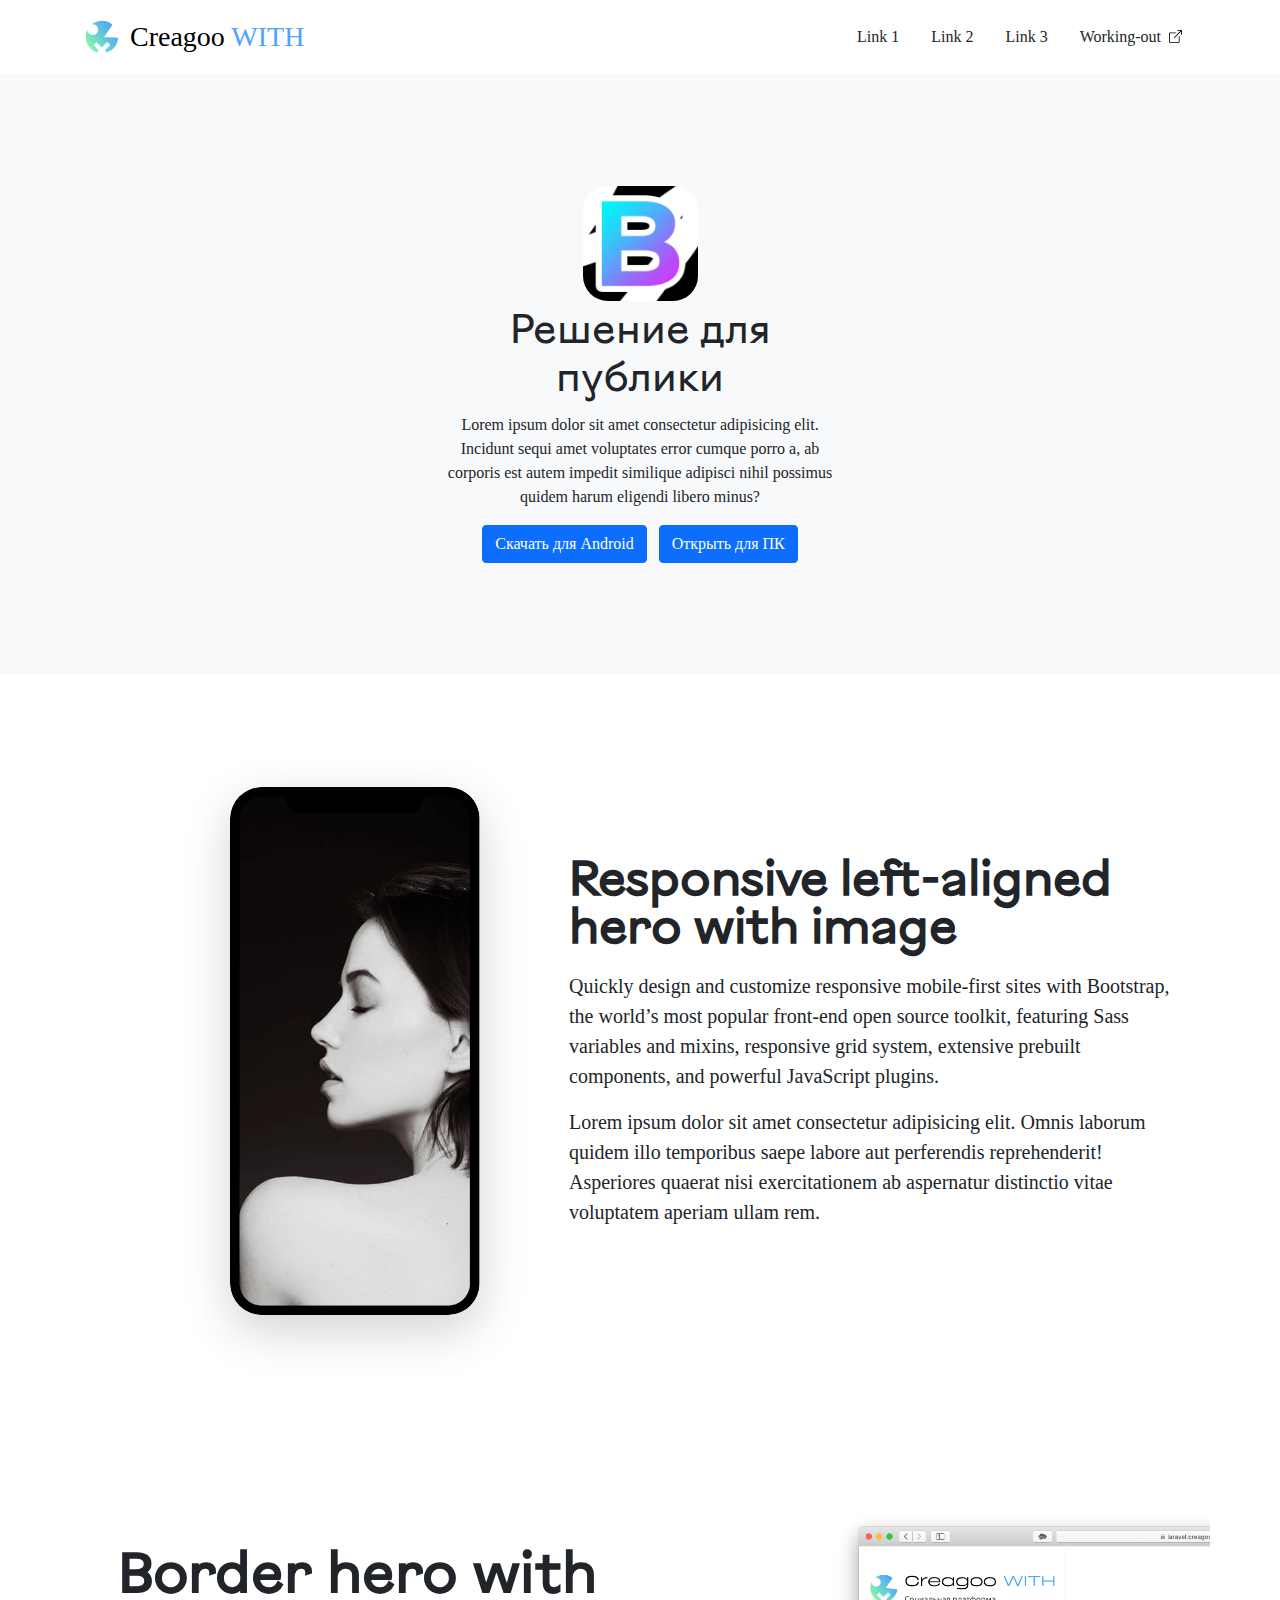
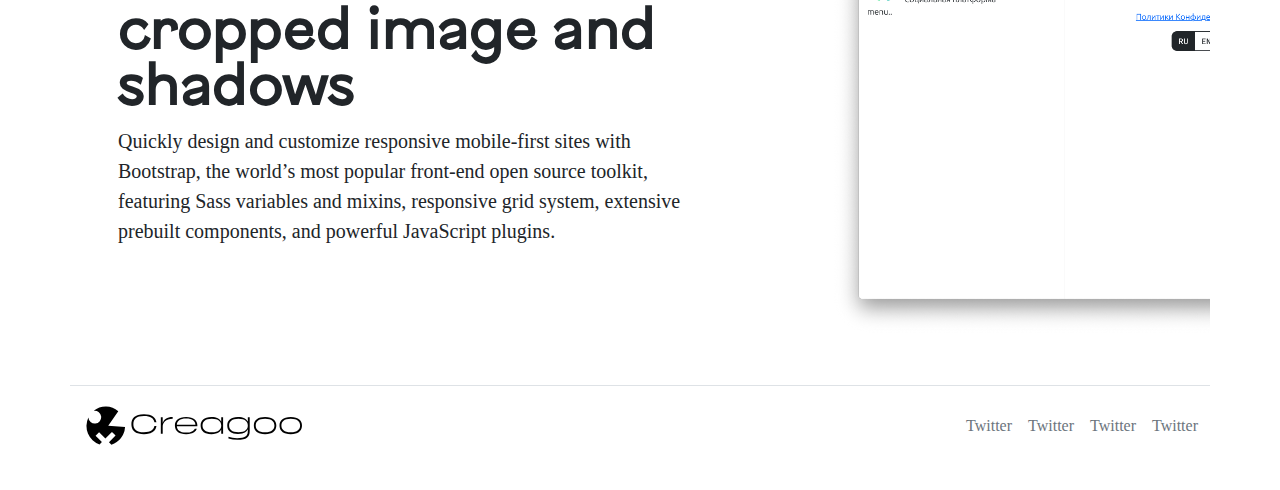
==== working-out.html @ 61b8380b "pages" ====
<!DOCTYPE html>
<html lang="ru">
<head>
    <meta charset="UTF-8">
    <meta http-equiv="X-UA-Compatible" content="IE=edge">
    <meta name="viewport" content="width=device-width, initial-scale=1.0">
    <title>Creagoo Виз | Доступно для Android, ПК</title>
    <meta name="theme-color" content="#4ca4ff">

    <link rel="stylesheet" href="/assets/css/app.css" />
    <link rel="stylesheet" href="/assets/css/bootstrap.css" />
</head>

<body>

    <!-- header -->
    <header class="d-flex container flex-wrap align-items-center justify-content-center justify-content-md-between py-3">
        <div class="d-flex me-auto align-items-center mb-md-0 text-dark text-decoration-none">
            <img class="flex-shrink-0 me-2" src="/assets/img/svg/logo/c_logo.svg" width="40" height="40" alt="Логотип Creagoo">
            <div class="logo logo--main bd-highlight text-decoration-none fs-3 m-0">Creagoo
                <span class="logo logo--with">
                    WITH
                </span>
            </div>
        </div>
    
        <ul class="nav">
            <li class="nav-link text-center"><a href="#" class="link-dark underline">Link 1</a></li>
            <li class="nav-link text-center"><a href="#" class="link-dark underline">Link 2</a></li>
            <li class="nav-link text-center"><a href="#" class="link-dark underline">Link 3</a></li>
            <li class="nav-link text-center"><a href="#" class="link-dark underline">
                Working-out
                <svg width="13" height="13" class="ms-1 mb-1">
                    <use xlink:href="/assets/img/svg/icons/bootstrap-icons.svg#box-arrow-up-right" />
                </svg>
            </a></li>
        </ul>
    </header>

    <!-- container -->
    <div class="bg-light mb-3">
        <div class="container" style="padding: 7rem">
            <div class="text-center m-auto" style="max-width: 400px;">
                <img src="/assets/img/png/logo.jpg" class="mb-2" style="border-radius: 25px" width="115px" height="115px">
                <h1>Решение для публики</h1>
                <p>
                    Lorem ipsum dolor sit amet consectetur adipisicing elit. Incidunt sequi amet voluptates error cumque porro a, ab corporis est autem impedit similique adipisci nihil possimus quidem harum eligendi libero minus?
                </p>
                <button class="btn btn-primary mx-1">
                    Скачать для Android
                </button>
                <button class="btn btn-primary mx-1">
                    Открыть для ПК
                </button>
            </div>
        </div>
    </div>

    <div class="container col-xxl-8 px-4 py-5">
        <div class="row flex-lg-row-reverse align-items-center g-5 py-5">
            <div class="col-lg-7">
                <h1 class="display-5 fw-bold lh-1 mb-3">Responsive left-aligned hero with image</h1>
                <p class="lead">Quickly design and customize responsive mobile-first sites with Bootstrap, the world’s most popular front-end open source toolkit, featuring Sass variables and mixins, responsive grid system, extensive prebuilt components, and powerful JavaScript plugins.</p>
                <p class="lead">Lorem ipsum dolor sit amet consectetur adipisicing elit. Omnis laborum quidem illo temporibus saepe labore aut perferendis reprehenderit! Asperiores quaerat nisi exercitationem ab aspernatur distinctio vitae voluptatem aperiam ullam rem.</p>
            </div>
            <div class="col-4 col-sm-4 col-lg-4">
                <img style="border-radius: 32px" src="/assets/img/png/iphone__example.png" class="d-block mx-lg-auto img-fluid shadow-lg" width="250" loading="lazy">
            </div>
        </div>
    </div>

    <div class="container my-5">
        <div class="row pe-lg-0 pt-lg-5 align-items-center">
            <div class="col-lg-7 p-3 p-lg-5 pt-lg-3">
                <h1 class="display-4 fw-bold lh-1">Border hero with cropped image and shadows</h1>
                <p class="lead">Quickly design and customize responsive mobile-first sites with Bootstrap, the world’s most popular front-end open source toolkit, featuring Sass variables and mixins, responsive grid system, extensive prebuilt components, and powerful JavaScript plugins.</p>
            </div>
            <div class="col-lg-4 offset-lg-1 p-0 overflow-hidden">
                <img class="rounded-lg-3" src="/assets/img/png/screenshot__1.png" alt="" width="720">
            </div>
        </div>
    </div>

    <!-- footer -->
    <footer class="d-flex flex-wrap justify-content-between align-items-center py-3 my-4 border-top container">
        <div class="col-md-4 d-flex align-items-center">
          <a href="//laravel.creagoo.ru" class="mb-3 me-2 mb-md-0 text-muted text-decoration-none lh-1">
            <img class="rounded-lg-3" src="/assets/img/svg/logo/logo_text__black.svg" width="220">
          </a>
          <!-- <span class="mb-3 mb-md-0 text-muted">© 2022 Company, Inc</span> -->
        </div>
    
        <ul class="nav col-md-4 justify-content-end list-unstyled d-flex">
          <li class="ms-3"><a class="text-muted underline" href="#">
              Twitter
          </a></li>
          <li class="ms-3"><a class="text-muted underline" href="#">
            Twitter
        </a></li>
        <li class="ms-3"><a class="text-muted underline" href="#">
            Twitter
        </a></li>
        <li class="ms-3"><a class="text-muted underline" href="#">
            Twitter
        </a></li>
        </ul>
      </footer>

</body>
</html>
---- assets/css/app.css ----
@import '/assets/css/main/index.css';
@import '/assets/css/main/bootstrap-edit.css';
@import '/assets/css/main/icons.css';
@import '/assets/css/main/sidebar.css';

@import '/assets/css/fonts/fonts.css';
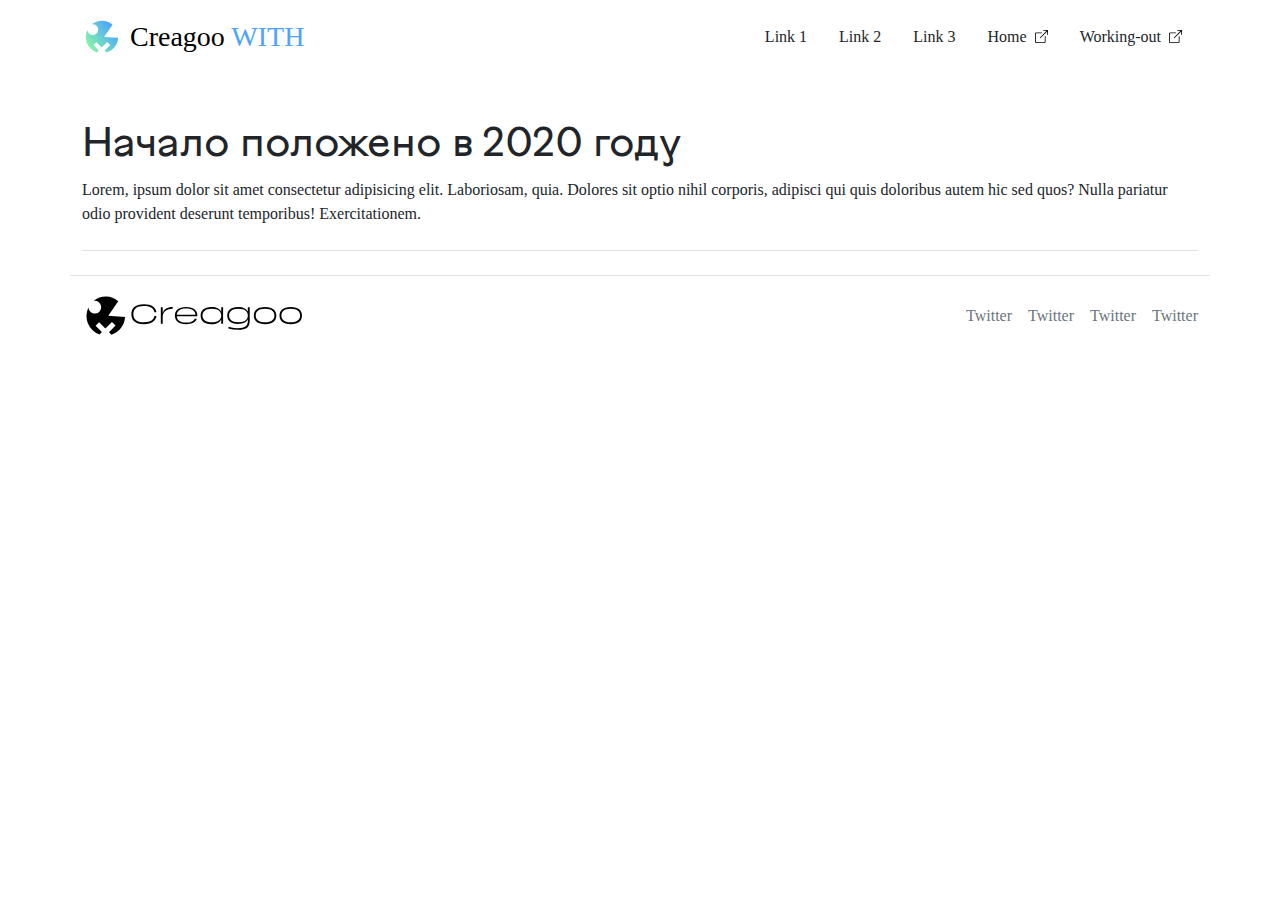
==== commit d48a3e9c: "header" ====
--- a/working-out.html
+++ b/working-out.html
@@ -15,19 +15,25 @@
 
     <!-- header -->
     <header class="d-flex container flex-wrap align-items-center justify-content-center justify-content-md-between py-3">
-        <div class="d-flex me-auto align-items-center mb-md-0 text-dark text-decoration-none">
+        <a href="/" class="d-flex me-auto align-items-center mb-md-0 text-dark text-decoration-none">
             <img class="flex-shrink-0 me-2" src="/assets/img/svg/logo/c_logo.svg" width="40" height="40" alt="Логотип Creagoo">
             <div class="logo logo--main bd-highlight text-decoration-none fs-3 m-0">Creagoo
                 <span class="logo logo--with">
                     WITH
                 </span>
             </div>
-        </div>
+        </a>
     
         <ul class="nav">
             <li class="nav-link text-center"><a href="#" class="link-dark underline">Link 1</a></li>
             <li class="nav-link text-center"><a href="#" class="link-dark underline">Link 2</a></li>
             <li class="nav-link text-center"><a href="#" class="link-dark underline">Link 3</a></li>
+            <li class="nav-link text-center"><a href="/" class="link-dark underline">
+                Home
+                <svg width="13" height="13" class="ms-1 mb-1">
+                    <use xlink:href="/assets/img/svg/icons/bootstrap-icons.svg#box-arrow-up-right" />
+                </svg>
+            </a></li>
             <li class="nav-link text-center"><a href="#" class="link-dark underline">
                 Working-out
                 <svg width="13" height="13" class="ms-1 mb-1">
@@ -37,47 +43,12 @@
         </ul>
     </header>
 
-    <!-- container -->
-    <div class="bg-light mb-3">
-        <div class="container" style="padding: 7rem">
-            <div class="text-center m-auto" style="max-width: 400px;">
-                <img src="/assets/img/png/logo.jpg" class="mb-2" style="border-radius: 25px" width="115px" height="115px">
-                <h1>Решение для публики</h1>
-                <p>
-                    Lorem ipsum dolor sit amet consectetur adipisicing elit. Incidunt sequi amet voluptates error cumque porro a, ab corporis est autem impedit similique adipisci nihil possimus quidem harum eligendi libero minus?
-                </p>
-                <button class="btn btn-primary mx-1">
-                    Скачать для Android
-                </button>
-                <button class="btn btn-primary mx-1">
-                    Открыть для ПК
-                </button>
-            </div>
-        </div>
-    </div>
-
-    <div class="container col-xxl-8 px-4 py-5">
-        <div class="row flex-lg-row-reverse align-items-center g-5 py-5">
-            <div class="col-lg-7">
-                <h1 class="display-5 fw-bold lh-1 mb-3">Responsive left-aligned hero with image</h1>
-                <p class="lead">Quickly design and customize responsive mobile-first sites with Bootstrap, the world’s most popular front-end open source toolkit, featuring Sass variables and mixins, responsive grid system, extensive prebuilt components, and powerful JavaScript plugins.</p>
-                <p class="lead">Lorem ipsum dolor sit amet consectetur adipisicing elit. Omnis laborum quidem illo temporibus saepe labore aut perferendis reprehenderit! Asperiores quaerat nisi exercitationem ab aspernatur distinctio vitae voluptatem aperiam ullam rem.</p>
-            </div>
-            <div class="col-4 col-sm-4 col-lg-4">
-                <img style="border-radius: 32px" src="/assets/img/png/iphone__example.png" class="d-block mx-lg-auto img-fluid shadow-lg" width="250" loading="lazy">
-            </div>
-        </div>
-    </div>
-
-    <div class="container my-5">
-        <div class="row pe-lg-0 pt-lg-5 align-items-center">
-            <div class="col-lg-7 p-3 p-lg-5 pt-lg-3">
-                <h1 class="display-4 fw-bold lh-1">Border hero with cropped image and shadows</h1>
-                <p class="lead">Quickly design and customize responsive mobile-first sites with Bootstrap, the world’s most popular front-end open source toolkit, featuring Sass variables and mixins, responsive grid system, extensive prebuilt components, and powerful JavaScript plugins.</p>
-            </div>
-            <div class="col-lg-4 offset-lg-1 p-0 overflow-hidden">
-                <img class="rounded-lg-3" src="/assets/img/png/screenshot__1.png" alt="" width="720">
-            </div>
+    <div class="container">
+        <div class="border-bottom pb-2 mt-5">
+            <h1>Начало положено в 2020 году</h1>
+            <p>
+                Lorem, ipsum dolor sit amet consectetur adipisicing elit. Laboriosam, quia. Dolores sit optio nihil corporis, adipisci qui quis doloribus autem hic sed quos? Nulla pariatur odio provident deserunt temporibus! Exercitationem.
+            </p>
         </div>
     </div>
 
